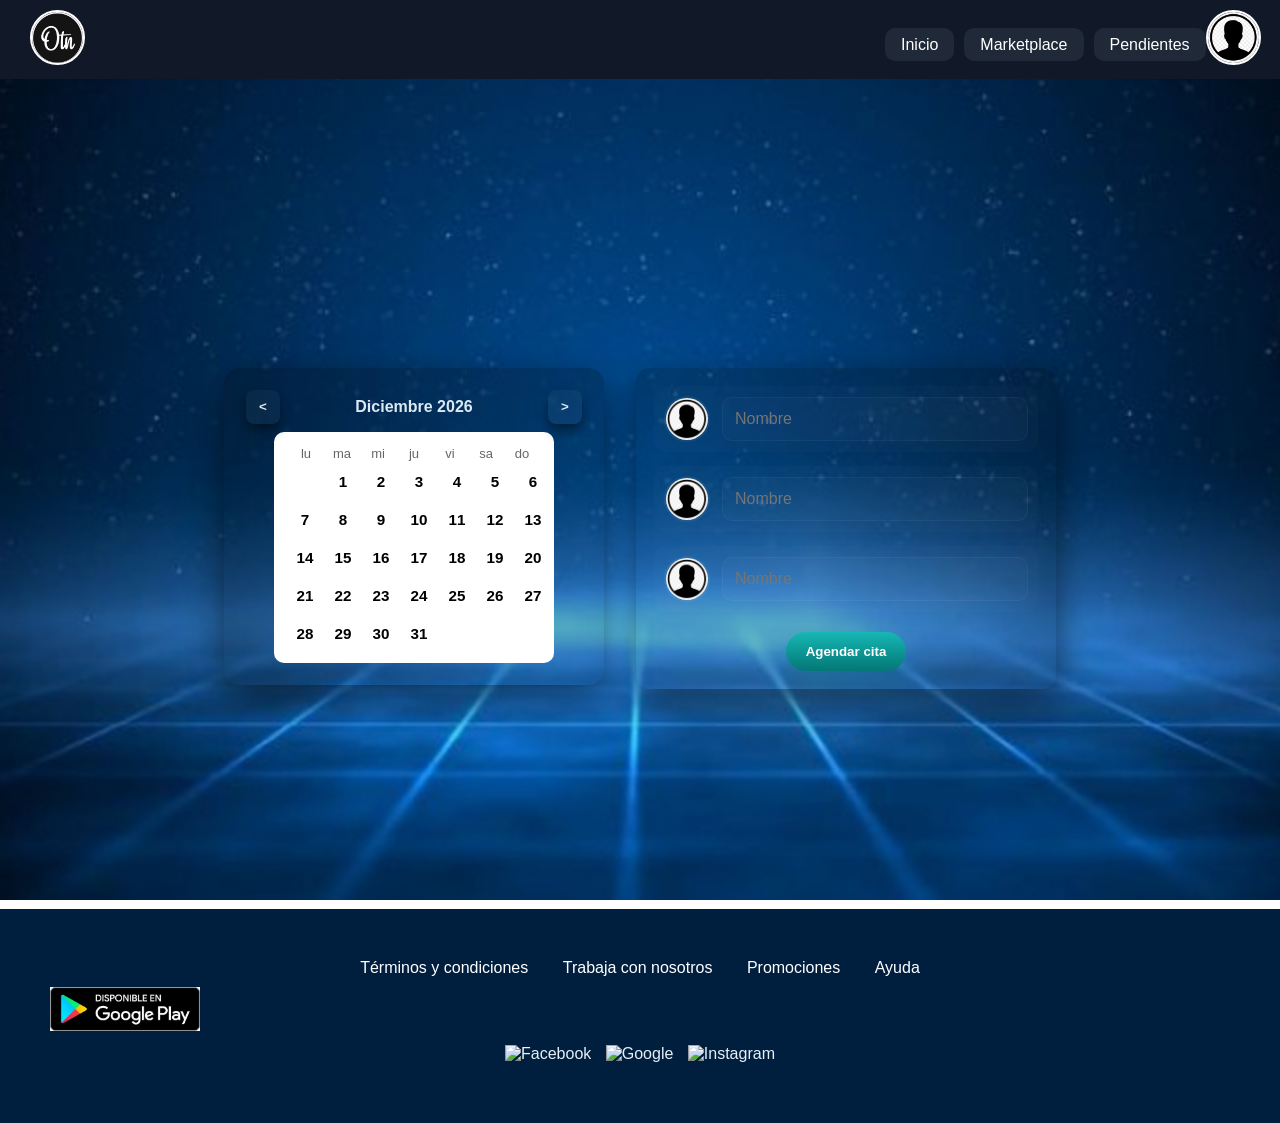
==== index.html @ 72edd4e8 "Asignar citas Subida inicial del sistema de citas - asignar citas" ====
<!DOCTYPE html>
<html lang="es">
<head>
  <meta charset="utf-8" />
  <meta name="viewport" content="width=device-width,initial-scale=1" />
  <title>Asignar Citas</title>
  <link rel="stylesheet" href="j.css" />
 
  <link rel="stylesheet" href="https://cdnjs.cloudflare.com/ajax/libs/font-awesome/6.5.0/css/all.min.css" crossorigin="anonymous" />
</head>
<body>
  
    
    <header>
        <div> <img src="img/logo.jpg" class="logo" alt="Logo"></div>
        
        <div class="rigth-section">
            <nav class="nav">
                <ul>
                    <li><a href="#">Inicio</a></li>
                    <li><a href="#">Marketplace</a></li>
                    <li><a href="#">Pendientes</a></li>
                </ul>
            </nav>
        </div>
        
        
        <div class="avatar-container">
            <input type="checkbox" id="avatar-toggle">
            <label for="avatar-toggle">
                <img src="img/Usuario.png" class="avatar" alt="Avatar">
            </label>
            
            <div class="dropdown-menu">
                <h2 class="user-name">Nombre ✏️</h2>
                
                <a href="#" class="menu-btn">Vincular negocio</a>
                <a href="#" class="menu-btn">Favoritos</a>
                <a href="#" class="menu-btn">Agendar citas</a>
                <a href="#" class="menu-btn logout">Cerrar sesión</a>
            </div>
        </div>
    </header>


  
  <main class="page">
    <div class="container">
     
      <section class="calendar-card" aria-label="Calendario de citas">
        <div class="calendar-inner">
          <div class="calendar-header">
            <button id="prev-month" class="month-btn" aria-label="Mes anterior">&lt;</button>
            <h3 id="month-title" class="month-title" aria-live="polite">Enero 2025</h3>
            <button id="next-month" class="month-btn" aria-label="Mes siguiente">&gt;</button>
          </div>

          
          <div class="calendar-box">
            <div class="weekday-row" aria-hidden="true">
              <div>lu</div><div>ma</div><div>mi</div><div>ju</div><div>vi</div><div>sa</div><div>do</div>
            </div>

            <div id="days-grid" class="days-grid" role="grid" aria-label="Días del mes">
              
            </div>
          </div>
        </div>
      </section>

      
      <aside class="users-panel">
        <form id="assign-form" class="users-form" novalidate>
          <label class="user-row">
            <img src="img/Usuario.png" alt="" class="user-icon" />
            <input type="text" name="nombre1" class="user-input" placeholder="Nombre" aria-label="Nombre de Negocio" required />
          </label>

          <label class="user-row">
            <img src="img/Usuario.png" alt="" class="user-icon" />
            <input type="text" name="nombre2" class="user-input" placeholder="Nombre" aria-label="Tipo de Negocio" required />
          </label>

          <label class="user-row">
            <img src="img/Usuario.png" alt="" class="user-icon" />
            <input type="text" name="nombre3" class="user-input" placeholder="Nombre" aria-label="Lugar del Negocio" required />
          </label>

          <button id="assign-btn" class="assign-btn" type="submit">Agendar cita</button>
        </form>
      </aside>
    </div>
  </main>

  
    <footer class="footer">
        <div class="links">
            <a href="#">Términos y condiciones</a>
            <a href="#">Trabaja con nosotros</a>
            <a href="#">Promociones</a>
            <a href="#">Ayuda</a>
        </div>
        
        <div class="store">
            <img src="img/googlePlay.webp" alt="Google Play">
        </div>
        
        <div class="social">
            <img src="https://cdn-icons-png.flaticon.com/512/145/145802.png" alt="Facebook">
            <img src="https://cdn-icons-png.flaticon.com/512/300/300221.png" alt="Google">
            <img src="https://cdn-icons-png.flaticon.com/512/2111/2111463.png" alt="Instagram">
        </div>
    </footer>


  <script src="app.js"></script>
</body>
</html>
---- j.css ----
* {
  margin: 0;
  padding: 0;
  box-sizing: border-box;
  font-family: sans-serif;
}
header {
  display: flex;
  justify-content: space-between;
  align-items: center;
  background-color: #111827;
  padding: 10px 30px;
}

body {
  margin: 0;
  padding: 0;
  min-width: 100vh;
  background: url('img/fondo.jpg') center/cover no-repeat fixed;
  background-size: cover;
  background-position: center;
  background-repeat: no-repeat;
  display: flex;
  flex-direction: column;
  color: #e6f0f6;
}
.logo {
  width: 55px;
  height: 55px;
  border-radius: 50%;
  border: 2px solid white;
}
.rigth-section {
    display: flex;
    align-items: flex-end;
    gap: 25px;
    left: px;
}
.nav {
    display: flex;
    align-items: center;
    gap: 20px;
}


nav ul {
  list-style: none;
  display: flex;
  gap: 10px;
  margin-top: 10px;
  margin-left: 800px;
  
}

nav a {
  text-decoration: none;
  color: white;
  padding: 8px 16px;
  background-color: #1f2937;
  border-radius: 10px;
  transition: background 0.3s;
}

nav a:hover {
  background-color: #374151;
}

#avatar-toggle { 
  display: none; 
 }

.avatar-container {
    position: relative;
}

.avatar {
  width: 55px;
  height: 55px;
  border-radius: 50%;
  cursor: pointer;
  border: 2px solid white;
}

.dropdown-menu {
  position: absolute;
  top: 70px;
  right: 0;
  width: 280px;
  background: #00425a;
  padding: 20px;
  border-radius: 15px;
  display: none;
  animation: fadeIn .3s ease-in-out;
  z-index: 9999;
}

#avatar-toggle:checked ~ .dropdown-menu {
  display: block;
}

.user-name {
  display: flex;
  align-items: center;
  gap: 10px;
  margin-top: 0;
  margin-bottom: 20px;
}

.icono-editar {
  width: 20px;
}

.menu-btn {
  display: block;
  text-align: center;
  background: linear-gradient(to bottom, #0cdfff, #0bb0d4);
  padding: 15px 0;
  border-radius: 15px;
  margin-top: 15px;
  color: white;
  text-decoration: none;
  font-size: 20px;
}

.logout {
  background: linear-gradient(to bottom, #195bff, #003c9a);
}

.menu-btn:hover {
  transform: scale(1.02);
}

.topbar {
  position: fixed;
  left: 0;
  right: 0;
  top: 0;
  z-index: 10;
  background-color: #111827; 
  box-shadow: 0 3px 10px rgba(0,0,0,0.5);
  padding: 12px 20px;
}
.topbar-inner {
  max-width: 1200px;
  margin: 0 auto;
  display: flex;
  align-items: center;
  justify-content: space-between;
  padding: 8px 18px;
}
.brand { display:flex; 
    align-items:center; 
    gap:12px; }

.logo-divider { width:46px; 
    height:8px; 
    border-radius:6px; 
    background: rgba(255,255,255,0.05); 
    box-shadow: 0 4px 10px rgba(0,0,0,0.45); }

.nav { display:flex; 
    gap:10px; 
    align-items:center; }

.nav-link {
  display:inline-block;
  padding:8px 14px;
  background: rgba(255,255,255,0.03);
  color:#cfe6ef;
  text-decoration:none;
  border-radius:8px;
  font-weight:600;
  position: relative;
  overflow: visible;
}

.nav-link::after {
  content: "";
  position: absolute;
  height: 3px;
  left: 12px;
  right: 12px;
  bottom: 6px;
  background: #16b7b4;
  transform: scaleX(0);
  transform-origin: left center;
  transition: transform .18s ease;
  border-radius: 2px;
  opacity: 0;
}
.page {
  position: relative;
  z-index: 1;
  margin-top: 68px; 
  min-height: calc(100vh - 68px - 70px);
  display:flex;
  flex-direction:column;
  justify-content:center;
  padding: 18px 0;
}
.container {
  max-width: 1100px;
  margin: 0 auto;
  display:flex;
  gap: 32px;
  align-items:flex-start;
  justify-content:flex-start;
}
.calendar-card {
  width: 380px;
  background: rgba(0,0,0,0.24);
  border-radius: 16px;
  padding: 22px;
  box-shadow: 0 16px 40px rgba(0,0,0,0.6);
}
.calendar-header {
  display:flex;
  align-items:center;
  justify-content:space-between;
  gap:8px;
  margin-bottom: 8px;
}
.month-btn {
  background: rgba(255,255,255,0.03);
  color: #dbe9f2;
  border: none;
  width:34px;
  height:34px;
  border-radius:8px;
  cursor:pointer;
  font-weight:700;
  box-shadow: 0 6px 12px rgba(0,0,0,0.45);
}
.month-title {
  margin:0;
  text-transform:capitalize;
  font-weight:700;
  font-size:1rem;
  color:#dbe9f2;
}
.calendar-inner .calendar-box {
  background: white;
  width: 280px;
  margin: 0 auto;
  padding: 14px 16px;
  border-radius: 10px;
}
.weekday-row { 
    display:grid; 
    grid-template-columns:repeat(7,1fr); 
    gap:4px;
    font-size:13px; 
    color:#666; 
    text-align:center; 
    margin-bottom:6px; }
.days-grid { 
    display:grid; 
    grid-template-columns:repeat(7,1fr); 
    gap:8px; 
    justify-items:center; }
.day { 
    width:30px; 
    height:30px; 
    display:flex; 
    align-items:center; 
    justify-content:center; 
    font-weight:700; 
    background:transparent;
    border:none; 
    cursor:pointer; 
    font-size:0.95rem; }
.day.selected {
    background:#e93b39; 
    color:#fff; 
    border-radius:6px; 
    box-shadow: 0 8px 20px rgba(233,59,57,0.18); }


.footer {
  background-color: #001f3f;
  padding: 50px;
  text-align: center;
}

.footer .links a {
  margin: 0 15px;
  color: white;
  text-decoration: none;
}

.footer .store img {
  margin-top: 10px;
  width: 150px;
}

.footer .social img {
  width: 30px;
  margin: 10px 5px;
}
.store{
  margin-right: 90%;
}
.store{
  margin-right: 90%;
}

.users-form { 
    width:420px; 
    background: rgba(0,0,0,0.22); 
    padding:18px; 
    border-radius:14px; 
    box-shadow: 0 16px 40px rgba(0,0,0,0.6); 
    display:flex; 
    flex-direction:column; 
    gap:14px; }


.user-row { 
    display:flex; 
    align-items:center; 
    gap:12px; 
    background: rgba(201, 196, 196, 0.02); 
    padding:10px; 
    border-radius:12px; }

.user-icon { 
    width:46px; 
    height:46px; 
    border-radius:50%; 
    object-fit:cover; 
    border:2px solid rgba(255,255,255,0.06); }

.users-form input { 
    flex:1; 
    padding:12px; 
    border-radius:10px; 
    border:1px solid rgba(255,255,255,0.04); 
    background: rgba(255,255,255,0.02); 
    color:#e6f3f6; 
    font-size:1rem; 
    outline:none; }

.assign-btn { 
    margin-top:6px; 
    padding:12px 20px; 
    border-radius:26px; 
    border:none; 
    color:white; 
    font-weight:800; 
    background: linear-gradient(#16b7b4, #047776); 
    box-shadow:0 10px 28px rgba(3,120,121,0.28); 
    cursor:pointer; 
    align-self:center; }

@media (max-width:1000px) { 
    .container 
    { flex-direction:column; 
        align-items:center;
        gap:18px; } 
        .users-panel {
            justify-content:center; }
            .calendar-card { width:340px; }
            .calendar-inner .calendar-box { width:260px; } }
       
@media (max-width:700px) { 
    .topbar-inner { padding:8px; } 
    .nav { display:none; } 
    .page { 
        margin-top:64px; 
        min-height: calc(100vh - 64px - 70px); } 
        .users-form { width:90%; } 
        .calendar-card { width:280px; } 
        .calendar-inner .calendar-box { width:220px; } }
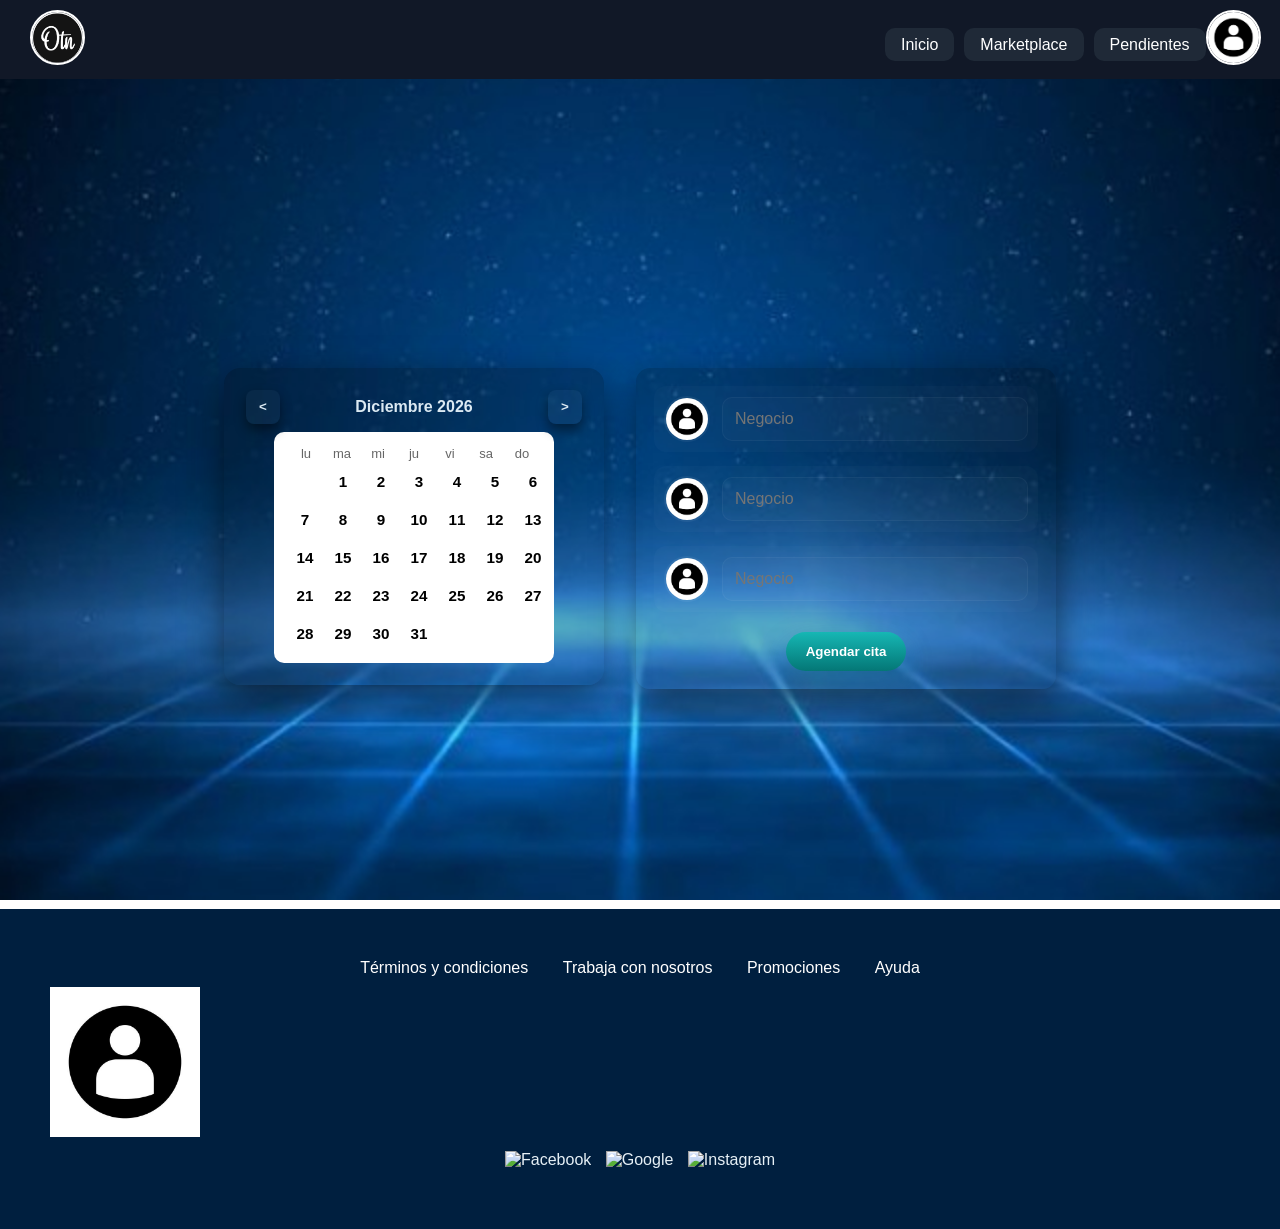
==== commit eba9c36c: "Agendar citas Subida inicial del sistema de citas para la parte de emprendedores" ====
--- a/index.html
+++ b/index.html
@@ -3,8 +3,8 @@
 <head>
   <meta charset="utf-8" />
   <meta name="viewport" content="width=device-width,initial-scale=1" />
-  <title>Asignar Citas</title>
-  <link rel="stylesheet" href="j.css" />
+  <title>Agendar Citas</title>
+  <link rel="stylesheet" href="stilo.css" />
  
   <link rel="stylesheet" href="https://cdnjs.cloudflare.com/ajax/libs/font-awesome/6.5.0/css/all.min.css" crossorigin="anonymous" />
 </head>
@@ -28,7 +28,7 @@
         <div class="avatar-container">
             <input type="checkbox" id="avatar-toggle">
             <label for="avatar-toggle">
-                <img src="img/Usuario.png" class="avatar" alt="Avatar">
+                <img src="img/iconoEmprendor.jpg" class="avatar" alt="Avatar">
             </label>
             
             <div class="dropdown-menu">
@@ -72,18 +72,18 @@
       <aside class="users-panel">
         <form id="assign-form" class="users-form" novalidate>
           <label class="user-row">
-            <img src="img/Usuario.png" alt="" class="user-icon" />
-            <input type="text" name="nombre1" class="user-input" placeholder="Nombre" aria-label="Nombre de Negocio" required />
+            <img src="img/iconoEmprendor.jpg" alt="" class="user-icon" />
+            <input type="text" name="nombre1" class="user-input" placeholder="Negocio" aria-label="Nombre usuario 1" required />
           </label>
 
           <label class="user-row">
-            <img src="img/Usuario.png" alt="" class="user-icon" />
-            <input type="text" name="nombre2" class="user-input" placeholder="Nombre" aria-label="Tipo de Negocio" required />
+            <img src="img/iconoEmprendor.jpg" alt="" class="user-icon" />
+            <input type="text" name="nombre2" class="user-input" placeholder="Negocio" aria-label="Nombre usuario 2" required />
           </label>
 
           <label class="user-row">
-            <img src="img/Usuario.png" alt="" class="user-icon" />
-            <input type="text" name="nombre3" class="user-input" placeholder="Nombre" aria-label="Lugar del Negocio" required />
+            <img src="img/iconoEmprendor.jpg" alt="" class="user-icon" />
+            <input type="text" name="nombre3" class="user-input" placeholder="Negocio" aria-label="Nombre usuario 3" required />
           </label>
 
           <button id="assign-btn" class="assign-btn" type="submit">Agendar cita</button>
@@ -102,7 +102,7 @@
         </div>
         
         <div class="store">
-            <img src="img/googlePlay.webp" alt="Google Play">
+            <img src="img/iconoEmprendor.jpg" alt="Google Play">
         </div>
         
         <div class="social">
--- a/stilo.css
+++ b/stilo.css
@@ -0,0 +1,372 @@
+* {
+  margin: 0;
+  padding: 0;
+  box-sizing: border-box;
+  font-family: sans-serif;
+}
+header {
+  display: flex;
+  justify-content: space-between;
+  align-items: center;
+  background-color: #111827;
+  padding: 10px 30px;
+}
+
+body {
+  margin: 0;
+  padding: 0;
+  min-width: 100vh;
+  background: url('img/fondo.jpg') center/cover no-repeat fixed;
+  background-size: cover;
+  background-position: center;
+  background-repeat: no-repeat;
+  display: flex;
+  flex-direction: column;
+  color: #e6f0f6;
+}
+.logo {
+  width: 55px;
+  height: 55px;
+  border-radius: 50%;
+  border: 2px solid white;
+}
+.rigth-section {
+    display: flex;
+    align-items: flex-end;
+    gap: 25px;
+    left: px;
+}
+.nav {
+    display: flex;
+    align-items: center;
+    gap: 20px;
+}
+
+
+nav ul {
+  list-style: none;
+  display: flex;
+  gap: 10px;
+  margin-top: 10px;
+  margin-left: 800px;
+  
+}
+
+nav a {
+  text-decoration: none;
+  color: white;
+  padding: 8px 16px;
+  background-color: #1f2937;
+  border-radius: 10px;
+  transition: background 0.3s;
+}
+
+nav a:hover {
+  background-color: #374151;
+}
+
+#avatar-toggle { 
+  display: none; 
+ }
+
+.avatar-container {
+    position: relative;
+}
+
+.avatar {
+  width: 55px;
+  height: 55px;
+  border-radius: 50%;
+  cursor: pointer;
+  border: 2px solid white;
+}
+
+.dropdown-menu {
+  position: absolute;
+  top: 70px;
+  right: 0;
+  width: 280px;
+  background: #00425a;
+  padding: 20px;
+  border-radius: 15px;
+  display: none;
+  animation: fadeIn .3s ease-in-out;
+  z-index: 9999;
+}
+
+#avatar-toggle:checked ~ .dropdown-menu {
+  display: block;
+}
+
+.user-name {
+  display: flex;
+  align-items: center;
+  gap: 10px;
+  margin-top: 0;
+  margin-bottom: 20px;
+}
+
+.icono-editar {
+  width: 20px;
+}
+
+.menu-btn {
+  display: block;
+  text-align: center;
+  background: linear-gradient(to bottom, #0cdfff, #0bb0d4);
+  padding: 15px 0;
+  border-radius: 15px;
+  margin-top: 15px;
+  color: white;
+  text-decoration: none;
+  font-size: 20px;
+}
+
+.logout {
+  background: linear-gradient(to bottom, #195bff, #003c9a);
+}
+
+.menu-btn:hover {
+  transform: scale(1.02);
+}
+
+
+.topbar {
+  position: fixed;
+  left: 0;
+  right: 0;
+  top: 0;
+  z-index: 10;
+  background-color: #111827; 
+  box-shadow: 0 3px 10px rgba(0,0,0,0.5);
+  padding: 12px 20px;
+}
+.topbar-inner {
+  max-width: 1200px;
+  margin: 0 auto;
+  display: flex;
+  align-items: center;
+  justify-content: space-between;
+  padding: 8px 18px;
+}
+.brand { display:flex; 
+    align-items:center; 
+    gap:12px; }
+
+.logo-divider { width:46px; 
+    height:8px; 
+    border-radius:6px; 
+    background: rgba(255,255,255,0.05); 
+    box-shadow: 0 4px 10px rgba(0,0,0,0.45); }
+
+.nav { display:flex; 
+    gap:10px; 
+    align-items:center; }
+
+.nav-link {
+  display:inline-block;
+  padding:8px 14px;
+  background: rgba(255,255,255,0.03);
+  color:#cfe6ef;
+  text-decoration:none;
+  border-radius:8px;
+  font-weight:600;
+  position: relative;
+  overflow: visible;
+}
+
+.nav-link::after {
+  content: "";
+  position: absolute;
+  height: 3px;
+  left: 12px;
+  right: 12px;
+  bottom: 6px;
+  background: #16b7b4;
+  transform: scaleX(0);
+  transform-origin: left center;
+  transition: transform .18s ease;
+  border-radius: 2px;
+  opacity: 0;
+}
+.page {
+  position: relative;
+  z-index: 1;
+  margin-top: 68px; 
+  min-height: calc(100vh - 68px - 70px);
+  display:flex;
+  flex-direction:column;
+  justify-content:center;
+  padding: 18px 0;
+}
+.container {
+  max-width: 1100px;
+  margin: 0 auto;
+  display:flex;
+  gap: 32px;
+  align-items:flex-start;
+  justify-content:flex-start;
+}
+.calendar-card {
+  width: 380px;
+  background: rgba(0,0,0,0.24);
+  border-radius: 16px;
+  padding: 22px;
+  box-shadow: 0 16px 40px rgba(0,0,0,0.6);
+}
+.calendar-header {
+  display:flex;
+  align-items:center;
+  justify-content:space-between;
+  gap:8px;
+  margin-bottom: 8px;
+}
+.month-btn {
+  background: rgba(255,255,255,0.03);
+  color: #dbe9f2;
+  border: none;
+  width:34px;
+  height:34px;
+  border-radius:8px;
+  cursor:pointer;
+  font-weight:700;
+  box-shadow: 0 6px 12px rgba(0,0,0,0.45);
+}
+.month-title {
+  margin:0;
+  text-transform:capitalize;
+  font-weight:700;
+  font-size:1rem;
+  color:#dbe9f2;
+}
+.calendar-inner .calendar-box {
+  background: white;
+  width: 280px;
+  margin: 0 auto;
+  padding: 14px 16px;
+  border-radius: 10px;
+}
+.weekday-row { 
+    display:grid; 
+    grid-template-columns:repeat(7,1fr); 
+    gap:4px;
+    font-size:13px; 
+    color:#666; 
+    text-align:center; 
+    margin-bottom:6px; }
+.days-grid { 
+    display:grid; 
+    grid-template-columns:repeat(7,1fr); 
+    gap:8px; 
+    justify-items:center; }
+.day { 
+    width:30px; 
+    height:30px; 
+    display:flex; 
+    align-items:center; 
+    justify-content:center; 
+    font-weight:700; 
+    background:transparent;
+    border:none; 
+    cursor:pointer; 
+    font-size:0.95rem; }
+.day.selected {
+    background:#e93b39; 
+    color:#fff; 
+    border-radius:6px; 
+    box-shadow: 0 8px 20px rgba(233,59,57,0.18); }
+
+
+.footer {
+  background-color: #001f3f;
+  padding: 50px;
+  text-align: center;
+}
+
+.footer .links a {
+  margin: 0 15px;
+  color: white;
+  text-decoration: none;
+}
+
+.footer .store img {
+  margin-top: 10px;
+  width: 150px;
+}
+
+.footer .social img {
+  width: 30px;
+  margin: 10px 5px;
+}
+
+.store{
+  margin-right: 90%;
+}
+.users-form { 
+    width:420px; 
+    background: rgba(0,0,0,0.22); 
+    padding:18px; 
+    border-radius:14px; 
+    box-shadow: 0 16px 40px rgba(0,0,0,0.6); 
+    display:flex; 
+    flex-direction:column; 
+    gap:14px; }
+
+
+.user-row { 
+    display:flex; 
+    align-items:center; 
+    gap:12px; 
+    background: rgba(255,255,255,0.02); 
+    padding:10px; 
+    border-radius:12px; }
+
+.user-icon { 
+    width:46px; 
+    height:46px; 
+    border-radius:50%; 
+    object-fit:cover; 
+    border:2px solid rgba(255,255,255,0.06); }
+
+.users-form input { 
+    flex:1; 
+    padding:12px; 
+    border-radius:10px; 
+    border:1px solid rgba(255,255,255,0.04); 
+    background: rgba(255,255,255,0.02); 
+    color:#e6f3f6; 
+    font-size:1rem; 
+    outline:none; }
+
+.assign-btn { 
+    margin-top:6px; 
+    padding:12px 20px; 
+    border-radius:26px; 
+    border:none; 
+    color:white; 
+    font-weight:800; 
+    background: linear-gradient(#16b7b4, #047776); 
+    box-shadow:0 10px 28px rgba(3,120,121,0.28); 
+    cursor:pointer; 
+    align-self:center; }
+
+@media (max-width:1000px) { 
+    .container 
+    { flex-direction:column; 
+        align-items:center;
+        gap:18px; } 
+        .users-panel {
+            justify-content:center; }
+            .calendar-card { width:340px; }
+            .calendar-inner .calendar-box { width:260px; } }
+       
+@media (max-width:700px) { 
+    .topbar-inner { padding:8px; } 
+    .nav { display:none; } 
+    .page { 
+        margin-top:64px; 
+        min-height: calc(100vh - 64px - 70px); } 
+        .users-form { width:90%; } 
+        .calendar-card { width:280px; } 
+        .calendar-inner .calendar-box { width:220px; } }
+
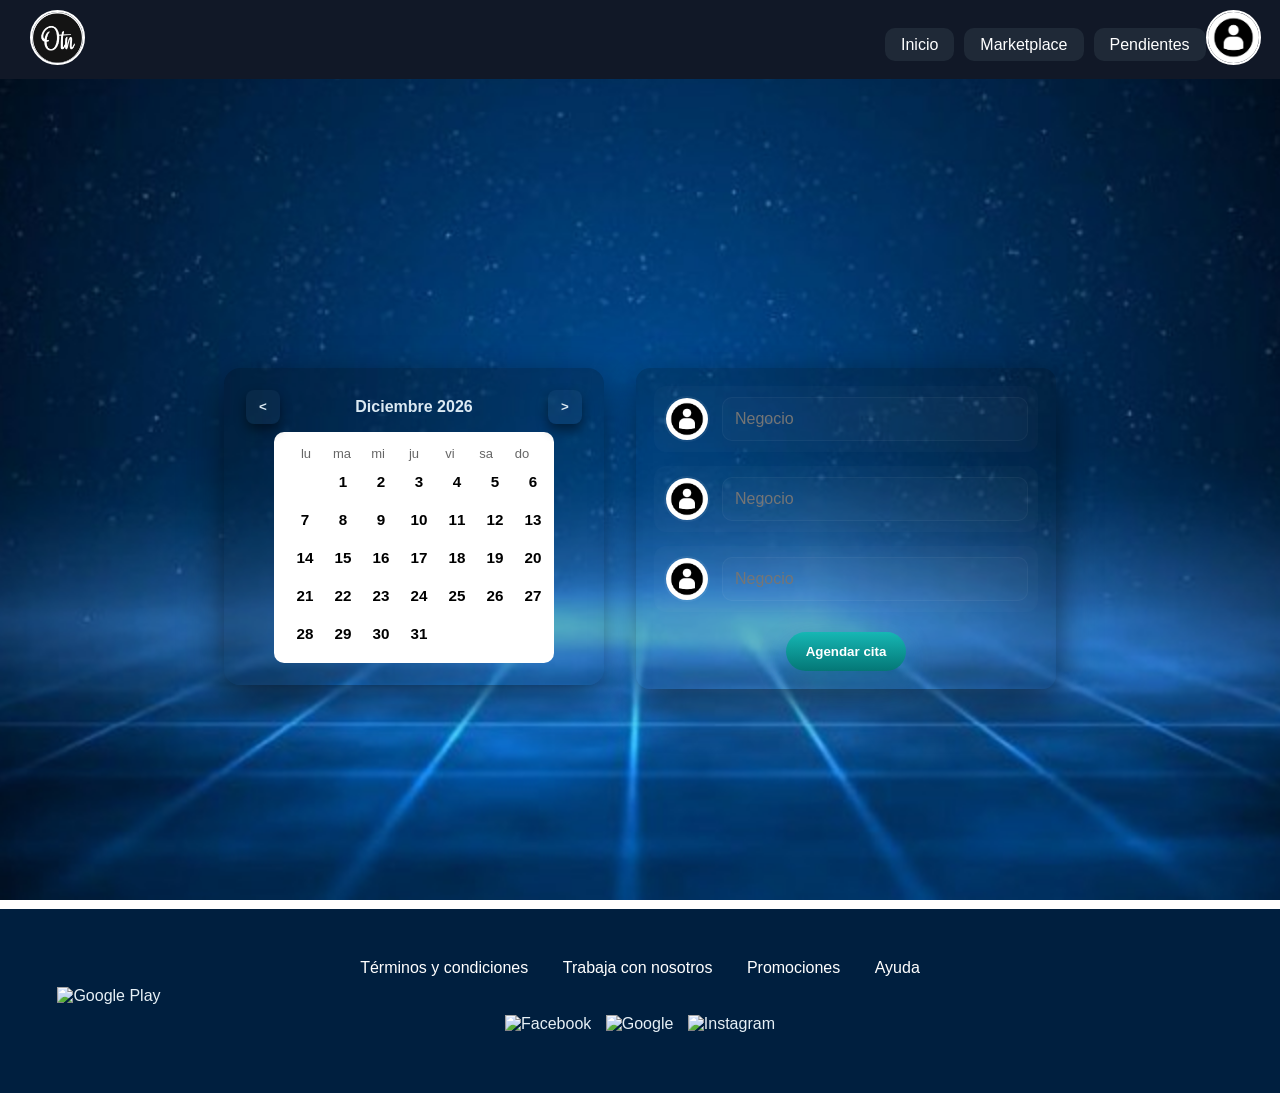
==== commit 4f6de0cb: "Update index.html" ====
--- a/index.html
+++ b/index.html
@@ -102,7 +102,7 @@
         </div>
         
         <div class="store">
-            <img src="img/iconoEmprendor.jpg" alt="Google Play">
+            <img src="img/img/googlePlay.webp" alt="Google Play">
         </div>
         
         <div class="social">
@@ -115,4 +115,4 @@
 
   <script src="app.js"></script>
 </body>
-</html>+</html>
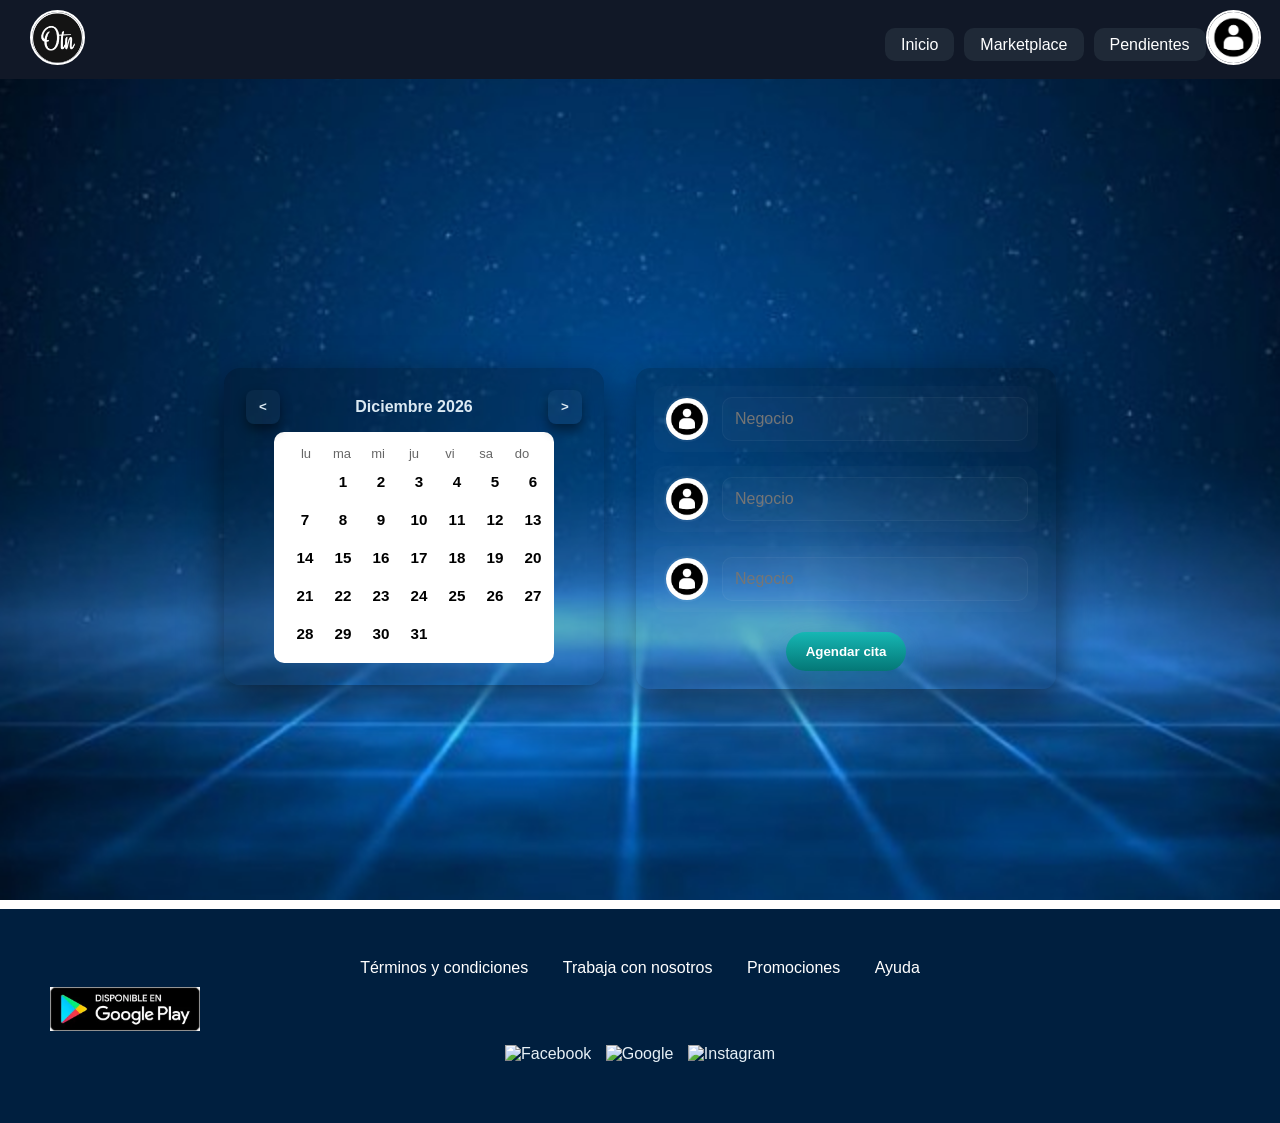
==== commit 7445f1d9: "Fix HTML formatting and structure" ====
--- a/index.html
+++ b/index.html
@@ -102,7 +102,7 @@
         </div>
         
         <div class="store">
-            <img src="img/img/googlePlay.webp" alt="Google Play">
+            <img src="img/googlePlay.webp" alt="Google Play">
         </div>
         
         <div class="social">
